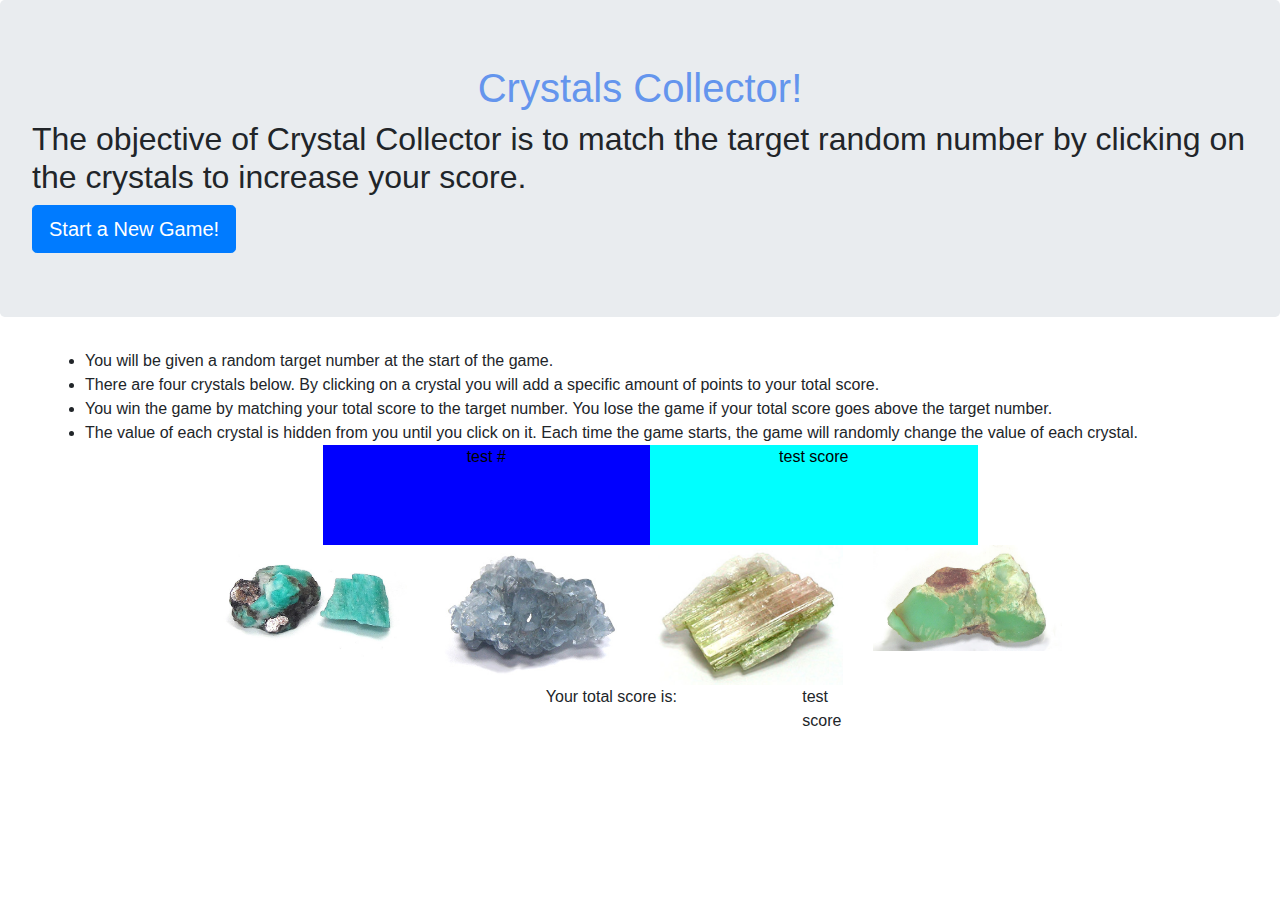
==== index.html @ f7b665d4 "HW#4" ====
<!DOCTYPE html>
<html lang="en-us">

<head>
    <title>Unit 4 Crystal Collector Game</title>
    <link rel="stylesheet" href="./assets/css/reset.css">
    
    <link rel="stylesheet" href="https://stackpath.bootstrapcdn.com/bootstrap/4.3.1/css/bootstrap.min.css"
    integrity="sha384-ggOyR0iXCbMQv3Xipma34MD+dH/1fQ784/j6cY/iJTQUOhcWr7x9JvoRxT2MZw1T" crossorigin="anonymous">
    <link rel="stylesheet" href="./assets/css/style.css">

</head>

<body>
    <div class="jumbotron">
        <h1 class="display-4" id="name">Crystals Collector!</h1>

        <h2>The objective of Crystal Collector is to match the target random number by clicking on the crystals to
            increase your score.</h2>

        <a class="btn btn-primary btn-lg" href="#" role="button">Start a New Game!</a>
    </div>

    <div class='container'>
        <ul></ul>
        <li>You will be given a random target number at the start of the game.</li>
    
        <li>There are four crystals below. By clicking on a crystal you will add a specific amount of points to your
            total score.</li>
    
        <li>You win the game by matching your total score to the target number. You lose the game if your total score
            goes above the target number.</li>

        <li>The value of each crystal is hidden from you until you click on it. Each time the game starts, the game will
            randomly change the value of each crystal.</li>
        </ul>
    </div>

    <div class="row">
        <div class="col-md-3"></div>
          
        <div class="col-md-3" id="targetBox">
                <div id="targetN"><span>test #</span></div>
            </div>
        <div class="col-md-3" id="scoreBox">
            <div id="scoreN"><span>test score</span></div>
        </div>

        <div class="col-md-3"></div>
    </div>

    <div class="row">
        <div class="col-md-2"></div>
        <div class="col-md-2">
            <img src="./assets/images/Amazonite_Blue_Crystal.jpg" class="imageBox" alt="Crystal Pic">
        </div>
        <div class="col-md-2">
            <img src="./assets/images/Celestite_gray_crystal.jpg" class="imageBox" alt="Crystal Pic">
        </div>
        <div class="col-md-2">
            <img src="./assets/images/Tourmaline_Crstal.jpg" class="imageBox" alt="Crystal Pic">
        </div>
        <div class="col-md-2">
            <img src="./assets/images/Chrysoprase_green_crystal.jpg" class="imageBox" alt="Crystal Pic">
        </div>
        <div class="col-md-2"></div>

    </div>

    <div class="row">
        <div class="col-md-5"></div>
        <div class="col-md-2">Your total score is:</p>
 
        <div class="col-md-5"></div>

    </div>

    <div class="row">
        <div class="col-md-4"></div>
        <div class="col-md-4"><span>test score</span></div>
 
        <div class="col-md-4"></div>

    </div>



    <script src="https://code.jquery.com/jquery-3.3.1.slim.min.js"
        integrity="sha384-q8i/X+965DzO0rT7abK41JStQIAqVgRVzpbzo5smXKp4YfRvH+8abtTE1Pi6jizo"
        crossorigin="anonymous"></script>
    <script src="https://cdnjs.cloudflare.com/ajax/libs/popper.js/1.14.7/umd/popper.min.js"
        integrity="sha384-UO2eT0CpHqdSJQ6hJty5KVphtPhzWj9WO1clHTMGa3JDZwrnQq4sF86dIHNDz0W1"
        crossorigin="anonymous"></script>
    <script src="https://stackpath.bootstrapcdn.com/bootstrap/4.3.1/js/bootstrap.min.js"
        integrity="sha384-JjSmVgyd0p3pXB1rRibZUAYoIIy6OrQ6VrjIEaFf/nJGzIxFDsf4x0xIM+B07jRM"
        crossorigin="anonymous"></script>

    <script type="text/javascript" src="./assets/javascript/game.js"></script>

</body>

</html>
---- assets/css/style.css ----
#scoreBox {
    display: block;
    height: 100px;
    background-color: aqua;
    color: black;
    font-family: Impact, Haettenschweiler, 'Arial Narrow Bold', sans-serif;
    text-align: center;
    size: 20px;
}

#targetBox {
    display: block;
    height: 100px;
    margin-left: 10px;
    background-color: blue;
    color: black;
    font-family: Impact, Haettenschweiler, 'Arial Narrow Bold', sans-serif;
    text-align: center;
    size: 20px;
}

.imageBox {
    width: 100%;
    height: auto;
}

#name {
    text-align: center;
    color: cornflowerblue;
    font-size: 40px;

}
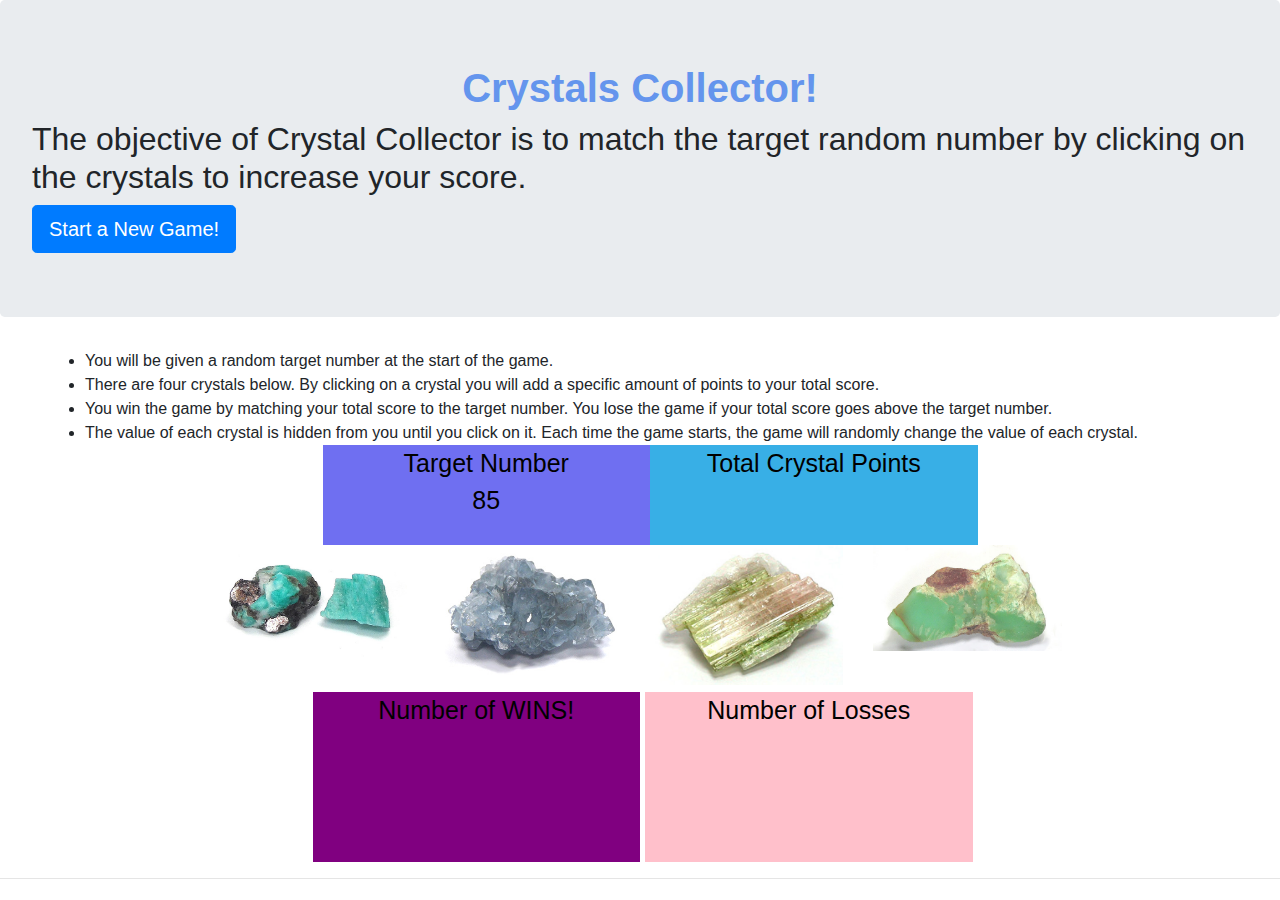
==== commit 1a9246a6: "HW update" ====
--- a/index.html
+++ b/index.html
@@ -18,7 +18,7 @@
         <h2>The objective of Crystal Collector is to match the target random number by clicking on the crystals to
             increase your score.</h2>
 
-        <a class="btn btn-primary btn-lg" href="#" role="button">Start a New Game!</a>
+        <a class="btn btn-primary btn-lg" id="startB" href="#" role="button">Start a New Game!</a>
     </div>
 
     <div class='container'>
@@ -40,10 +40,13 @@
         <div class="col-md-3"></div>
           
         <div class="col-md-3" id="targetBox">
-                <div id="targetN"><span>test #</span></div>
+            <div>Target Number</div>    
+            <div id="targetN"><span></span></div>
             </div>
+
         <div class="col-md-3" id="scoreBox">
-            <div id="scoreN"><span>test score</span></div>
+            <div>Total Crystal Points</div>    
+            <div id="scoreN"><span></span></div>
         </div>
 
         <div class="col-md-3"></div>
@@ -52,38 +55,38 @@
     <div class="row">
         <div class="col-md-2"></div>
         <div class="col-md-2">
-            <img src="./assets/images/Amazonite_Blue_Crystal.jpg" class="imageBox" alt="Crystal Pic">
+            <input type="image" id="crystal1" src="./assets/images/Amazonite_Blue_Crystal.jpg" class="imageBox" alt="Crystal Pic"></input>
         </div>
         <div class="col-md-2">
-            <img src="./assets/images/Celestite_gray_crystal.jpg" class="imageBox" alt="Crystal Pic">
+            <input type="image" id="crystal2" src="./assets/images/Celestite_gray_crystal.jpg" class="imageBox" alt="Crystal Pic"></input>
         </div>
         <div class="col-md-2">
-            <img src="./assets/images/Tourmaline_Crstal.jpg" class="imageBox" alt="Crystal Pic">
+            <input type="image" id="crystal3" src="./assets/images/Tourmaline_Crstal.jpg" class="imageBox" alt="Crystal Pic"></input>
         </div>
         <div class="col-md-2">
-            <img src="./assets/images/Chrysoprase_green_crystal.jpg" class="imageBox" alt="Crystal Pic">
+            <input type="image" id="crystal4" src="./assets/images/Chrysoprase_green_crystal.jpg" class="imageBox" alt="Crystal Pic"></input>
         </div>
         <div class="col-md-2"></div>
 
     </div>
 
     <div class="row">
-        <div class="col-md-5"></div>
-        <div class="col-md-2">Your total score is:</p>
- 
-        <div class="col-md-5"></div>
+        <div class="col-md-3"></div>
+        <div class="col-md-3" id="winTitle">Number of WINS!</div>
+        <div class="col-md-3" id="lossTitle">Number of Losses</div>
+        <div class="col-md-3"></div>
 
     </div>
 
     <div class="row">
-        <div class="col-md-4"></div>
-        <div class="col-md-4"><span>test score</span></div>
- 
-        <div class="col-md-4"></div>
+        <div class="col-md-3"></div>
+        <div class="col-md-3" id="winBlock"><span></span></div>
+        <div class="col-md-3" id="lossesBlock"><span></span></div>
+        <div class="col-md-3"></div>
 
     </div>
 
-
+<hr></hr>
 
     <script src="https://code.jquery.com/jquery-3.3.1.slim.min.js"
         integrity="sha384-q8i/X+965DzO0rT7abK41JStQIAqVgRVzpbzo5smXKp4YfRvH+8abtTE1Pi6jizo"
--- a/assets/css/style.css
+++ b/assets/css/style.css
@@ -2,22 +2,22 @@
 #scoreBox {
     display: block;
     height: 100px;
-    background-color: aqua;
+    background-color: rgb(56, 175, 230);
     color: black;
     font-family: Impact, Haettenschweiler, 'Arial Narrow Bold', sans-serif;
     text-align: center;
-    size: 20px;
+    font-size: 25px;
 }
 
 #targetBox {
     display: block;
     height: 100px;
     margin-left: 10px;
-    background-color: blue;
+    background-color: rgb(111, 111, 241);
     color: black;
     font-family: Impact, Haettenschweiler, 'Arial Narrow Bold', sans-serif;
     text-align: center;
-    size: 20px;
+    font-size: 25px;
 }
 
 .imageBox {
@@ -29,5 +29,51 @@
     text-align: center;
     color: cornflowerblue;
     font-size: 40px;
+    font-weight: bolder;
+}
 
-}+#startB {
+    align-items: center
+}
+
+#winTitle {
+    background-color: purple;
+    color: black;
+    font-family: Impact, Haettenschweiler, 'Arial Narrow Bold', sans-serif;
+    text-align: center;
+    font-size: 25px;
+    height: 70px;
+    display: block;
+}
+
+#lossTitle {
+    background-color: pink;
+    color: black;
+    margin-left: 5px;
+    font-family: Impact, Haettenschweiler, 'Arial Narrow Bold', sans-serif;
+    text-align: center;
+    font-size: 25px;
+    height: 70px;
+    display: block;
+}
+
+#winBlock {
+    display: block;
+    height: 100px;
+    background-color: purple;
+    color: black;
+    font-family: Impact, Haettenschweiler, 'Arial Narrow Bold', sans-serif;
+    text-align: center;
+    font-size: 25px;
+}
+
+#lossesBlock {
+    display: block;
+    height: 100px;
+    background-color: pink;
+    color: black;
+    margin-left: 5px;
+    font-family: Impact, Haettenschweiler, 'Arial Narrow Bold', sans-serif;
+    text-align: center;
+    font-size: 25px;
+}
